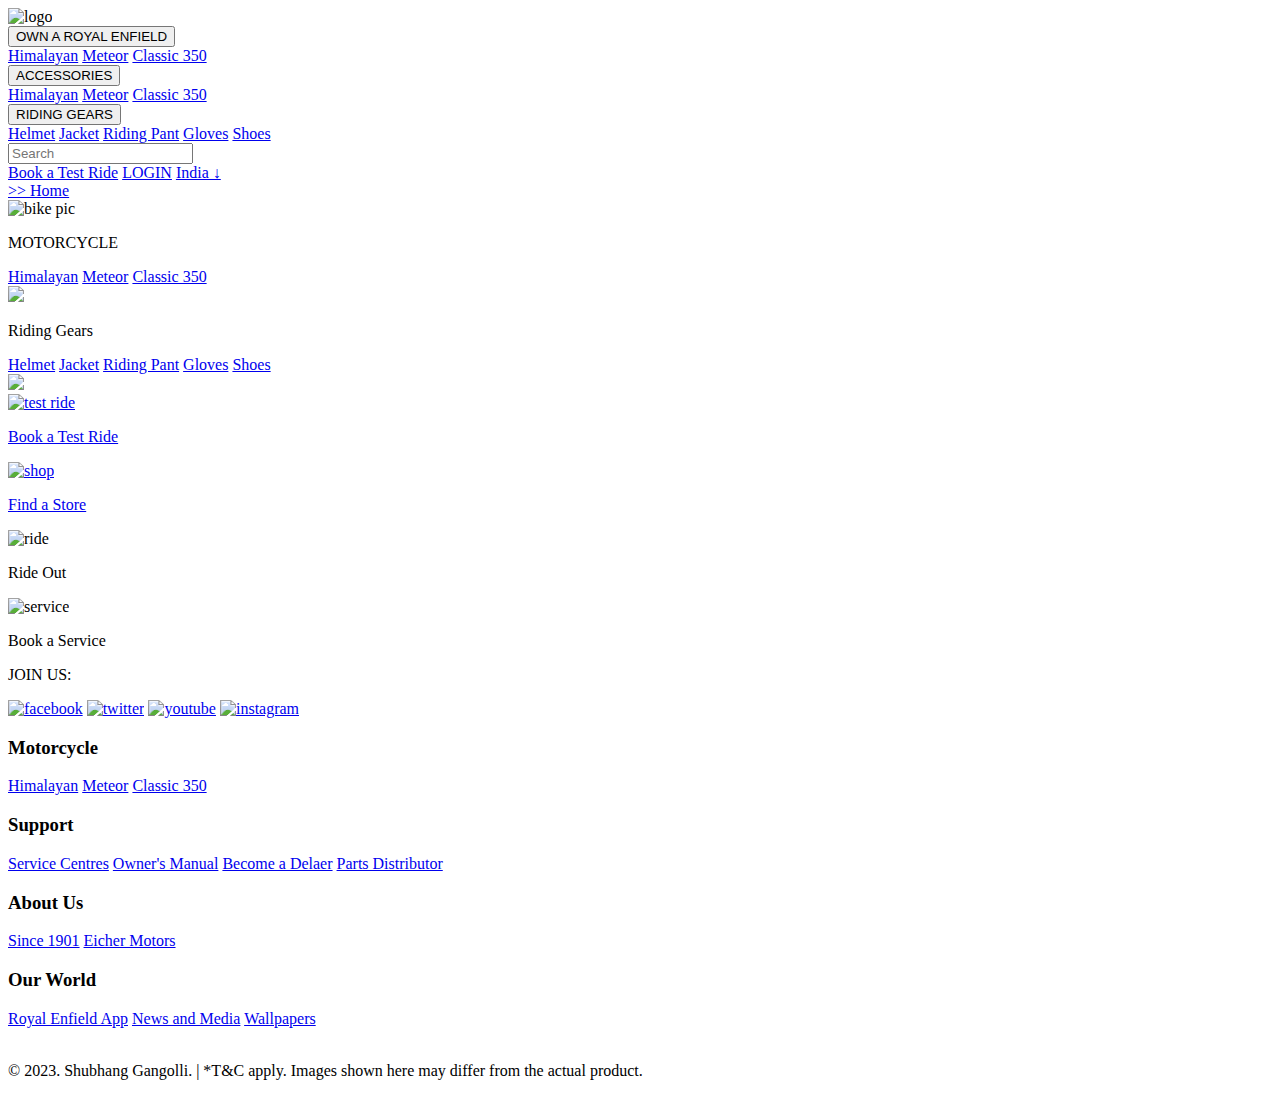
==== index.html @ 42a60229 "Add files via upload" ====
<!DOCTYPE html>
<html lang="en">

<head>
    <meta charset="UTF-8">
    <meta http-equiv="X-UA-Compatible" content="IE=edge">
    <meta name="viewport" content="width=100%, initial-scale=1.0">
    <title>Royal Enfield</title>
    <link rel="stylesheet" href="main.css">
</head>

<body>

    <!-------------------------------------------- Nav bar ----------------------------------------------------->
    <div id="navbar">
        <div class="first">
            <img src="logo.svg" alt="logo">
        </div>


        <div class="middle">
            <div class="dropdown">
                <a href="ownre.html"><button class="dropbtn">OWN A ROYAL ENFIELD</button></a>


                <div class="dropdown-content">
                    <a href="about/himalayan/abt_hima.html">Himalayan</a>
                    <a href="about/meteor/abt_meteor.html">Meteor</a>
                    <a href="about/classic 350/abt_classic.html">Classic 350</a>
                </div>
            </div>

            <div class="dropdown">
                <a href="accessories.html">
                    <button class="dropbtn">ACCESSORIES</button>
                </a>
                <div class="dropdown-content">
                    <a href="hima_acc.html">Himalayan</a>
                    <a href="met_acc.html">Meteor</a>
                    <a href="classic_acc.html">Classic 350</a>
                </div>
            </div>


            <div class="dropdown">
                <a href="gears.html">
                    <button class="dropbtn">RIDING GEARS</button>
                </a>
                <div class="dropdown-content">
                    <a href="helmet.html">Helmet</a>
                    <a href="jacket.html">Jacket</a>
                    <a href="pant.html">Riding Pant</a>
                    <a href="gloves.html">Gloves</a>
                    <a href="shoes.html">Shoes</a>
                </div>
            </div>


        </div>


        <div class="last">
            <div class="sub2">
                <input id="textbox" type="text" placeholder="Search"
                    onkeydown="if (event.keyCode == 13 || event.which == 13) { location='http://www.google.com/search?q=' + encodeURIComponent(document.getElementById('textbox').value);}" />
            </div>

            <div class="sub1">
                <a href="buttons/test ride/test.html">Book a Test Ride</a>
                <a href="buttons/login/login.html">LOGIN</a>
                <a href="#">India &#8595; </a>
            </div>
        </div>

        <script>
            window.onscroll = function () { myFunction() };

            var navbar = document.getElementById("navbar");
            var sticky = navbar.offsetTop;

            function myFunction() {
                if (window.pageYOffset >= sticky) {
                    navbar.classList.add("sticky")
                } else {
                    navbar.classList.remove("sticky");
                }
            }
        </script>


    </div>

    <!---------------------------------------- end of nav bar -------------------------------------------->

    <!------------------- location --------------------->
    <div class="location">
        <a href="#"> >> Home</a>
    </div>

    <!------------------------------------------- picture ------------------------------------------------>
    <div class="pic">
        <img src="scram-411.jpg" alt="bike pic">
    </div>


    <!-------------------------------------------- bikes -------------------------------------------------->
    <div class="nav">
        <div class="firs">
            <div class="sub1">
                <p class="p9">MOTORCYCLE</p>
            </div>
            <div class="sub2">
                <a href="#">Himalayan</a>
                <a href="#">Meteor</a>
                <a href="#">Classic 350</a>
            </div>
        </div>
    </div>

    <!---------------------------------------------- bike pic------------------------------------------>
    <img src="Himalayan/Dune brown/side-view.webp" class="ad" width="50%">

    <!---------------------------------------- Accessories -------------------------------------------------->
    <div class="nav">
        <div class="firs">
            <div class="sub1">
                <p class="p9">Riding Gears</p>
            </div>
            <div class="sub2">
                <a href="#">Helmet</a>
                <a href="#">Jacket</a>
                <a href="#">Riding Pant</a>
                <a href="#">Gloves</a>
                <a href="#">Shoes</a>
            </div>
        </div>
    </div>

    <!-------------------------------------------- Accessories pic ------------------------------------------------>
    <img src="helmet.jpg" class="ad" width="40%">

    <!-------------------------------------------- 4 slots  ---------------------------------------->

    <div class="black">
        <div class="a1">
            <a href="buttons/test ride/test.html">
                <img src="test.jpg" alt="test ride">
                <p>Book a Test Ride</p>
            </a>
        </div>
        <div class="a2">
            <a href="buttons/find store/store.html">
                <img src="store.jpg" alt="shop">
                <p>Find a Store</p>
            </a>
        </div>
        <div class="a3">
            <img src="test.jpg" alt="ride">
            <p>Ride Out</p>
        </div>
        <div class="a4">
            <img src="service.jpg" alt="service">
            <p>Book a Service</p>
        </div>
    </div>
    <!----------------------------------------------join us section  --------------------- -->
    <div class="sec">
        <p>JOIN US:</p>
        <a href="https://www.facebook.com/"><img src="fb.png" alt="facebook"></a>
        <a href="https://twitter.com/?lang=en-in"> <img src="tw.png" alt="twitter"></a>
        <a href="https://youtube.com/@shubhanggangolli4854"><img src="yt.svg" alt="youtube"></a>
        <a href="https://instagram.com/shubhang_gangolli?igshid=YmMyMTA2M2Y="><img src="ig.png" alt="instagram"></a>
    </div>


    <!------------------------------------------------------- footer  ------------------------------------->
    <div class="footer">

        <div class="f1">
            <h3>Motorcycle</h3>
            <a href="#">Himalayan</a>
            <a href="#">Meteor</a>
            <a href="#">Classic 350</a>
        </div>

        <div class="f2">
            <h3>Support</h3>
            <a href="#">Service Centres</a>
            <a href="#">Owner's Manual</a>
            <a href="#">Become a Delaer</a>
            <a href="#">Parts Distributor</a>
        </div>

        <div class="f3">
            <h3>About Us</h3>
            <a href="#">Since 1901</a>
            <a href="#">Eicher Motors</a>
        </div>

        <div class="f4">
            <h3>Our World</h3>
            <a href="#">Royal Enfield App</a>
            <a href="#">News and Media</a>
            <a href="#">Wallpapers</a>
        </div>

    </div>
    <br>

    <!-------------------------------- Copyrights---------------------- ----------------------------->
    <div class="copy">
        <p>© 2023. Shubhang Gangolli. | *T&C apply. Images shown here may differ from the actual product.</p>
    </div>



    <!--  -->

    <!--  -->

</body>

</html>
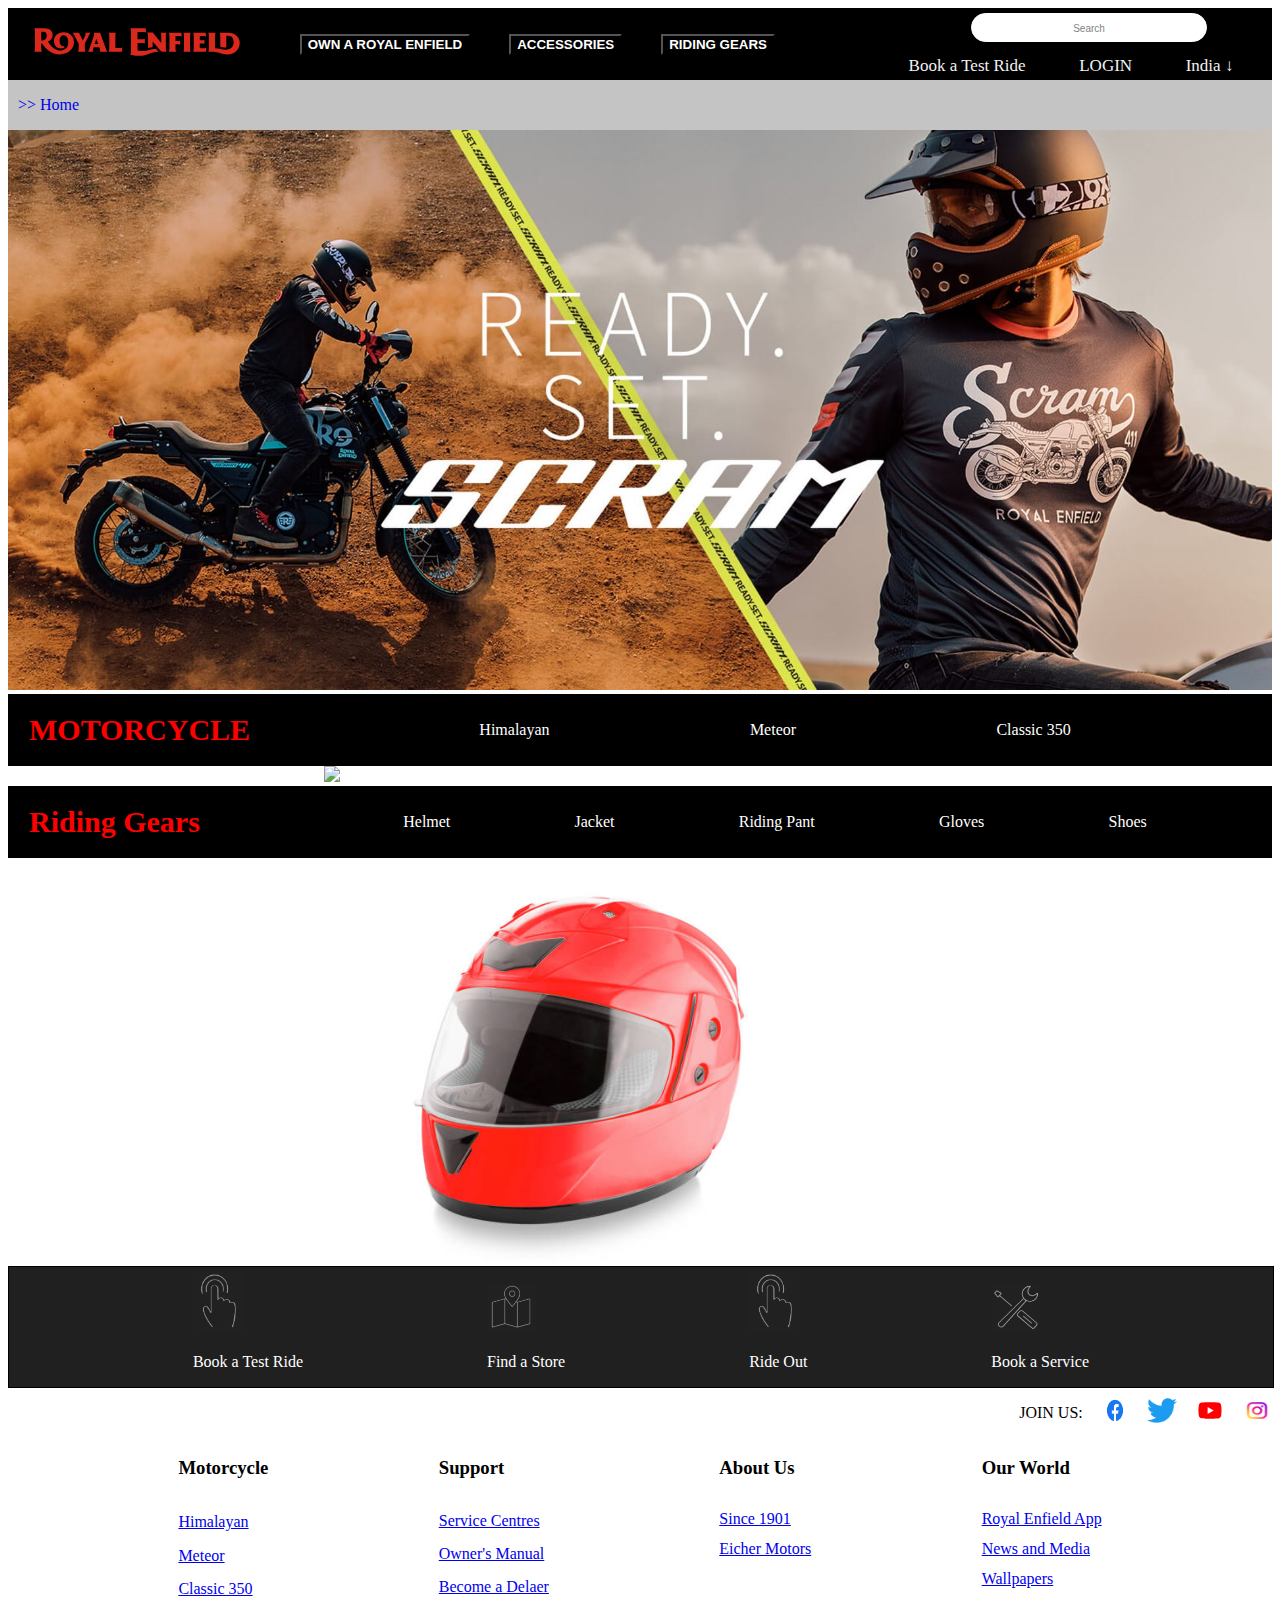
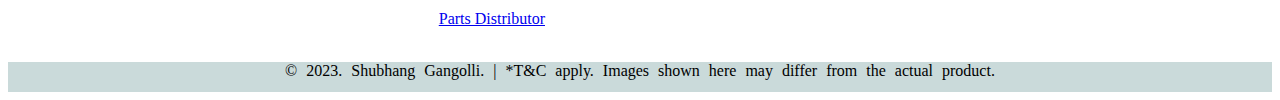
==== commit 4f3b216b: "Update index.html" ====
--- a/index.html
+++ b/index.html
@@ -118,7 +118,7 @@
     </div>
 
     <!---------------------------------------------- bike pic------------------------------------------>
-    <img src="Himalayan/Dune brown/side-view.webp" class="ad" width="50%">
+    <img src="Himalayan/Dune brown/brown.webp" class="ad" width="50%">
 
     <!---------------------------------------- Accessories -------------------------------------------------->
     <div class="nav">
@@ -220,4 +220,4 @@
 
 </body>
 
-</html>+</html>
--- a/main.css
+++ b/main.css
@@ -0,0 +1,328 @@
+#navbar {
+    overflow: hidden;
+    height: 70px;
+    border: 1px solid black;
+    display: flex;
+    align-items: center;
+    overflow: hidden;
+    background-color: black;
+}
+
+#navbar a {
+    color: #f2f2f2;
+    text-align: center;
+    padding: 14px 16px;
+    text-decoration: none;
+    font-size: 17px;
+}
+
+.sticky {
+    position: fixed;
+    top: 0;
+    width: 100%;
+}
+
+
+#navbar .first img {
+    width: 75%;
+    margin-left: 25px;
+}
+
+#navbar .middle {
+    display: flex;
+    flex-direction: row;
+    justify-content: space-between;
+    width: 600px;
+    margin-right: 80px;
+}
+
+#navbar .middle .dropbtn {
+    text-decoration: none;
+    background-color: black;
+    color: white;
+    transition: .5s;
+    font-weight: 550;
+}
+
+#navbar .middle :hover .dropbtn {
+    color: red;
+}
+
+#navbar .last .sub1 {
+    display: flex;
+    justify-content: space-evenly;
+    width: 400px;
+}
+
+#navbar .dropdown-content a:hover {
+    background-color: #ddd;
+}
+
+#navbar .dropdown:hover .dropdown-content {
+    display: flex;
+    flex-direction: column;
+}
+
+#navbar .dropdown-content {
+    background-color: #f1f1f1;
+    box-shadow: 0px 8px 16px 0px rgba(0, 0, 0, 0.2);
+    z-index: 1;
+}
+
+#navbar .dropdown-content a {
+    color: black;
+    padding: 12px 16px;
+    text-decoration: none;
+    display: block;
+}
+
+#navbar .sub2 input {
+    width: 230px;
+    margin-top: 15px;
+    height: 25px;
+}
+
+
+/*---------------------- end main nav bar -----------------------*/
+
+.location {
+    height: 50px;
+    background-color: rgb(197, 196, 196);
+    display: flex;
+    align-items: center;
+}
+
+.location a {
+    text-decoration: none;
+    margin-left: 10px;
+}
+
+
+/* ----------------------------------------------------sub nav ------------------------------*/
+.nav {
+    height: 70px;
+    border: 1px solid black;
+    display: flex;
+    align-items: center;
+    flex-direction: row;
+    background-color: black;
+}
+
+.nav .first img {
+    width: 75%;
+    margin-left: 25px;
+}
+
+.nav .middle {
+    display: flex;
+    flex-direction: row;
+    justify-content: space-between;
+    width: 600px;
+    margin-right: 80px;
+}
+
+.nav .middle .dropbtn {
+    text-decoration: none;
+    background-color: black;
+    color: white;
+    font-weight: 550;
+}
+
+.dropdown-content a:hover {
+    background-color: #ddd;
+}
+
+.dropdown:hover .dropdown-content {
+    display: block;
+}
+
+.dropdown:hover .dropbtn {
+    color: red;
+}
+
+.nav .last .sub1 {
+    display: flex;
+    flex-direction: row;
+    justify-content: space-evenly;
+    width: 400px;
+}
+
+.last .sub2 input {
+    border: 1px solid white;
+    width: 210px;
+    border-radius: 29px;
+    margin-left: 100px;
+}
+
+.last .sub2 ::placeholder {
+    text-align: center;
+    font-size: 10px;
+    color: rgb(133, 130, 130);
+}
+
+.last .sub1 a {
+    text-decoration: none;
+    color: aquamarine;
+    background-color: black;
+}
+
+.last .sub1 img {
+    width: 20px;
+}
+
+.dropdown-content {
+    display: none;
+    position: absolute;
+    background-color: #f1f1f1;
+    min-width: 160px;
+    box-shadow: 0px 8px 16px 0px rgba(0, 0, 0, 0.2);
+    z-index: 1;
+}
+
+.dropdown-content a {
+    color: black;
+    padding: 12px 16px;
+    text-decoration: none;
+    display: block;
+}
+
+
+
+/*--------------------------------- nav bar end -----------------------------------------------*/
+
+.pic img {
+    width: 100%;
+}
+
+.firs {
+    display: flex;
+    flex-direction: row;
+    width: 100%;
+}
+
+.firs .sub1 {
+
+    margin-left: 20px;
+    height: 100%;
+}
+
+.firs .sub2 {
+    display: flex;
+    flex-direction: row;
+    justify-content: space-evenly;
+    width: 100%;
+    align-items: center;
+}
+
+.firs .p9 {
+    color: red;
+    font-size: 30px;
+    width: 250px;
+    font-weight: 600;
+}
+
+.firs a {
+    color: white;
+    transition: .5s;
+    text-decoration: none;
+    cursor: pointer;
+}
+
+.firs :hover a {
+    color: red;
+}
+
+.ad {
+    margin-left: 25%;
+}
+
+.black {
+    border: 1px solid black;
+    width: 100%;
+    height: 120px;
+    display: flex;
+    flex-direction: row;
+    justify-content: space-evenly;
+    align-items: flex-end;
+    background-color: rgb(32, 32, 32);
+}
+
+.black p {
+    cursor: pointer;
+    color: white;
+    transition: .5s;
+}
+
+.black :hover p {
+    color: red;
+}
+
+.black img {
+    width: 50px;
+}
+
+.black a {
+    text-decoration: none;
+}
+
+/* join us */
+.sec {
+    width: 20%;
+    float: right;
+    justify-content: space-between;
+    height: 50px;
+    display: flex;
+    flex-direction: row;
+}
+
+.sec img {
+    margin-top: 10px;
+    width: 30px;
+    height: 25px;
+    cursor: pointer;
+}
+
+/* footer */
+.footer {
+    display: flex;
+    flex-direction: row;
+    justify-content: space-evenly;
+    margin-top: 30px;
+    width: 100%;
+}
+
+.footer .f1 {
+    display: flex;
+    flex-direction: column;
+    justify-content: space-between;
+    height: 160px;
+}
+
+.footer .f2 {
+    display: flex;
+    flex-direction: column;
+    justify-content: space-between;
+    height: 190px;
+}
+
+.footer .f3 {
+    display: flex;
+    flex-direction: column;
+    justify-content: space-between;
+    height: 120px;
+}
+
+.footer .f4 {
+    display: flex;
+    flex-direction: column;
+    justify-content: space-between;
+    height: 150px;
+}
+
+/* copyright */
+.copy {
+    height: 30px;
+    text-align: center;
+    background-color: rgb(202, 218, 218);
+    word-spacing: 5px;
+}